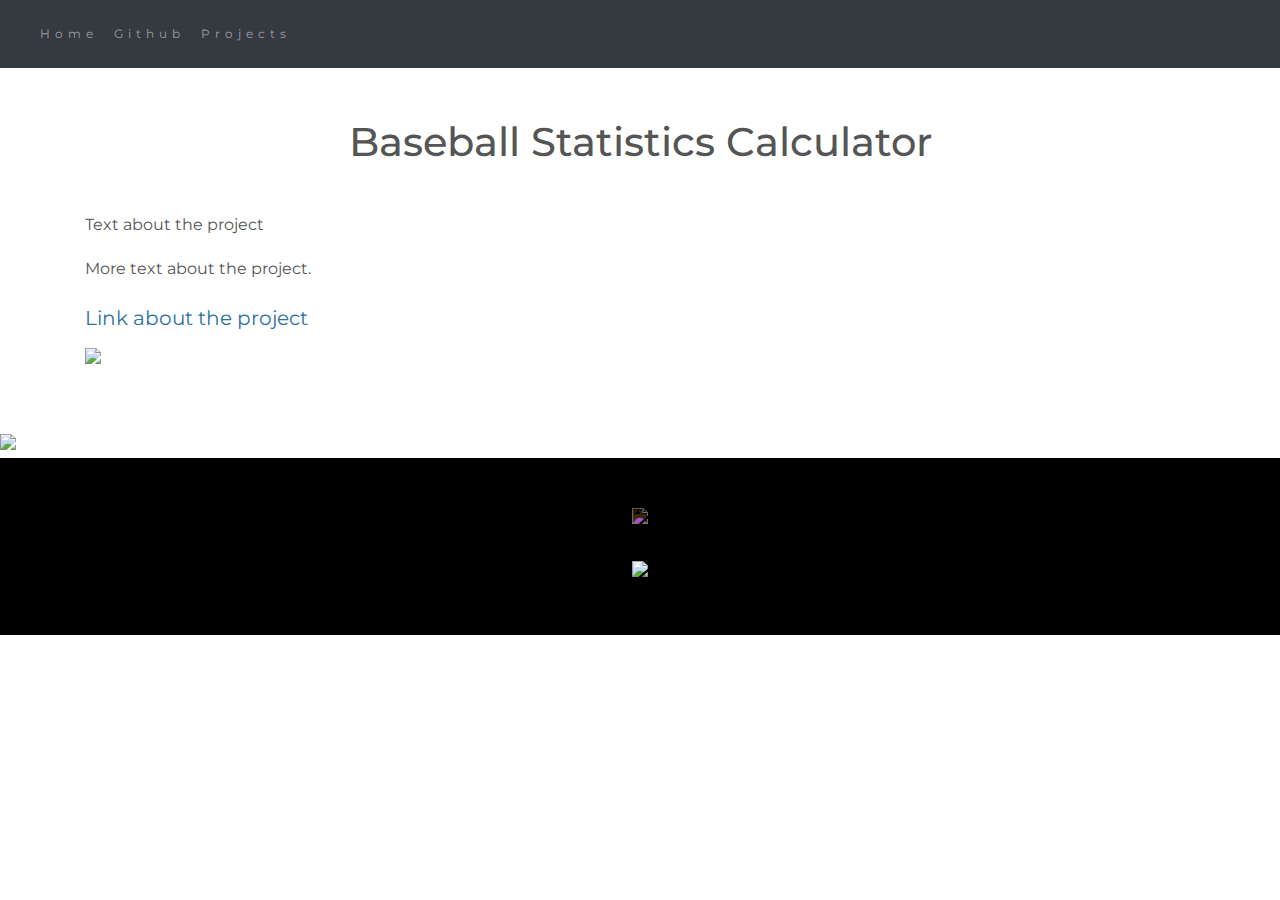
==== projects/sep11-fp.html @ 6f3e3879 "update repo" ====
<!DOCTYPE html>
<html lang="en">

<head>
    <title class="owner-name">#</title>
    <meta charset="utf-8">
    <meta name="viewport" content="width=device-width, initial-scale=1">
    <link rel="stylesheet" href="https://stackpath.bootstrapcdn.com/bootstrap/4.3.1/css/bootstrap.min.css">
    <link href="https://fonts.googleapis.com/css?family=Montserrat" rel="stylesheet">
    <link rel="stylesheet" href="../style.css" type="text/css">
    <script src="https://code.jquery.com/jquery-3.3.1.slim.min.js"></script>
    <script src="https://cdnjs.cloudflare.com/ajax/libs/popper.js/1.14.7/umd/popper.min.js"></script>
    <script src="https://stackpath.bootstrapcdn.com/bootstrap/4.3.1/js/bootstrap.min.js"></script>

</head>

<body>

    <!-- Navbar -->

    <nav class="navbar navbar-expand-lg navbar-dark bg-dark">
        <a class="navbar-brand owner-name" href="#"></a>
        <button class="navbar-toggler" type="button" data-toggle="collapse" data-target="#navbarSupportedContent" aria-controls="navbarSupportedContent" aria-expanded="false" aria-label="Toggle navigation">
            <span class="navbar-toggler-icon"></span>
        </button>

        <div class="collapse navbar-collapse" id="navbarSupportedContent">
            <ul class="navbar-nav mr-auto">
                <li class="nav-item">
                    <a class="nav-link" href="../index.html">Home</a>
                </li>
                <li class="nav-item">
                    <a class="nav-link" href="#" id="github" target="_blank">Github</a>
                </li>
                <li class="nav-item">
                    <a class="nav-link" href="../index.html#projects">Projects</a>
                </li>
            </ul>
        </div>
    </nav>

    <!-- First Container -->
    <div class="container-fluid bg-1">
        <div class="container">

            <h1 class="margin text-center">Baseball Statistics Calculator</h1>
            <p>Text about the project</p>
            <p>More text about the project.</p>
            <a href="#">Link about the project</a><br>

            <!--EXAMPLE OF PREVIEW LINK-->
            <!--<a href="http://yourUserName.github.io/yourRepoName">Preview</a><br>-->
            <!--EXAMPLE OF GITHUB LINK-->
            <!--<a href="http://github.com/yourUserName/yourRepoName">Github</a><br>-->

            <img src="../img/avatar.png" class="img-fluid project-img">


            <div class="row">

                <!--
                <div class="col-sm-6">
                    Use this to...
                </div>
                <div class="col-sm-6">
                    ...make two columns
                </div>
                -->

            </div>

        </div>
    </div>
    <img src="../img/img/Screenshot 2024-06-09 194847.png">



    <!-- Footer -->
    <footer class="container-fluid bg-4 text-center">
        <a href="#" target="_blank" id="fork"><img src="../img/fork.png"></a><br>
        <a href="https://hstatsep.github.io" target="_blank"><img src="https://hstatsep.github.io/img/hstatsep-logo-small.png" id="sep"></a>
    </footer>


    <script src="../script.js"></script>
</body>

</html>
---- style.css ----
html, body {
    height: 100%;
}

body {
    font: 20px Montserrat, sans-serif;
    line-height: 1.8;
    color: #f5f6f7;
}

p {
    font-size: 16px;
}

a {
    color: #2e72a1;
}

#logo, .project-img {
    max-height: 300px;
}

#fork img{
    height: 25px;
    margin-bottom: 25px;
    filter: invert(1);
}

#sep {
    height: 75px;
}

.margin {
    margin-bottom: 45px;
}

.bg-1 {
    background-color: #ffffff; /* White */
    color: #555555;
}

.bg-2 {
    background-color: #00FFE4; /* Blue */
    color: #ffffff;
}

.card {
    color: black;
    text-align: left;
}

.card-title {
    font-weight: 700;
}

.bg-3 {
    background-color: #000000; /* Black */
    color: #ffffff;
}

.bg-4 {
    background-color: #000000; /* Black */
    color: #fff;
}

.container-fluid {
    padding-top: 50px;
    padding-bottom: 50px;
}

.navbar {
    background-color: #00FFE4; /*light blue */
    padding-top: 15px;
    padding-bottom: 15px;
    border: 0;
    border-radius: 0;
    margin-bottom: 0;
    font-size: 12px;
    letter-spacing: 5px;
}

.navbar-nav li a:hover {
    color: #2e72a1 !important;
}
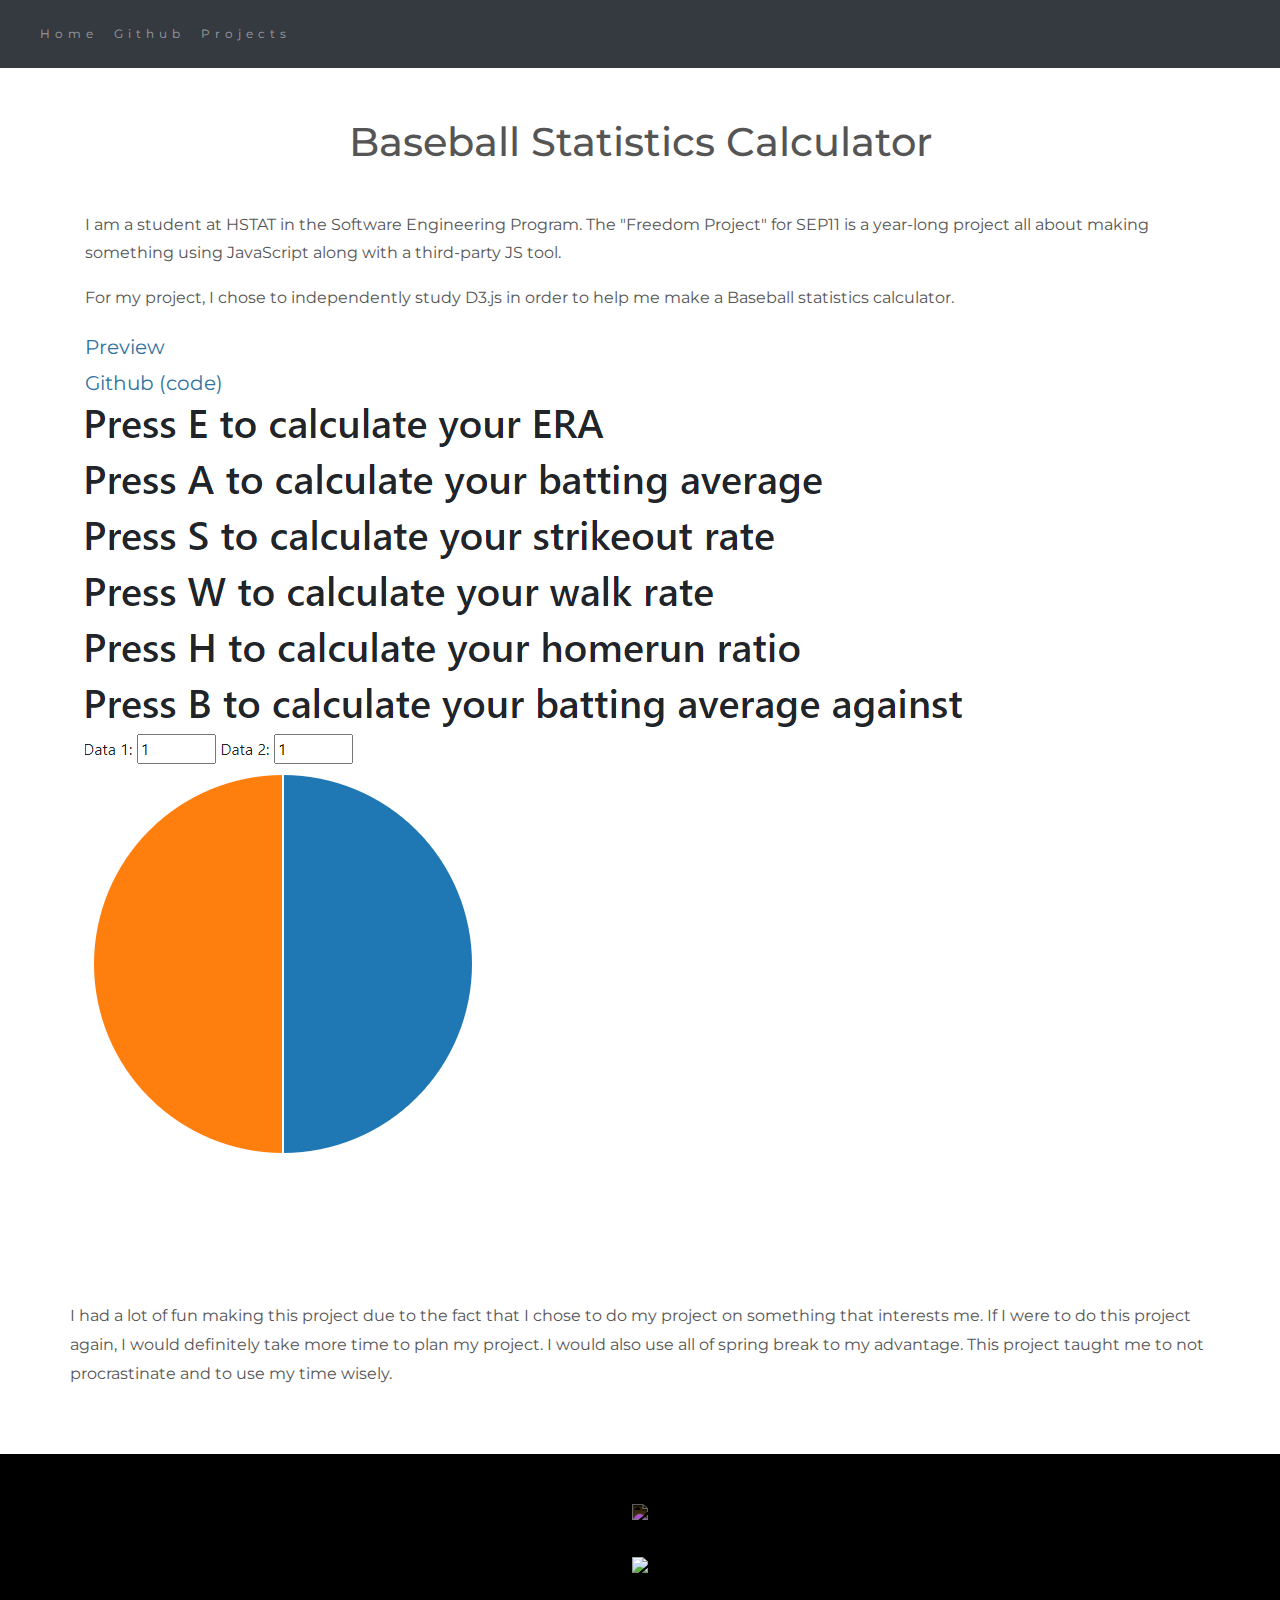
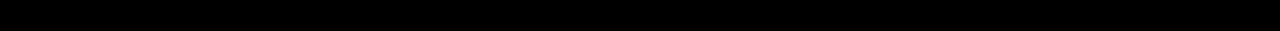
==== commit 5e11e41d: "update repo" ====
--- a/projects/sep11-fp.html
+++ b/projects/sep11-fp.html
@@ -44,19 +44,21 @@
         <div class="container">
 
             <h1 class="margin text-center">Baseball Statistics Calculator</h1>
-            <p>Text about the project</p>
-            <p>More text about the project.</p>
-            <a href="#">Link about the project</a><br>
+            <p>I am a student at HSTAT in the Software Engineering Program. The "Freedom Project" for SEP11 is a year-long project all about making something using JavaScript along with a third-party JS tool.</p>
 
-            <!--EXAMPLE OF PREVIEW LINK-->
-            <!--<a href="http://yourUserName.github.io/yourRepoName">Preview</a><br>-->
-            <!--EXAMPLE OF GITHUB LINK-->
-            <!--<a href="http://github.com/yourUserName/yourRepoName">Github</a><br>-->
+                <p>For my project, I chose to independently study D3.js in order to help me make a Baseball statistics calculator.</p>
 
-            <img src="../img/avatar.png" class="img-fluid project-img">
+
+
+            <a href="http://adamk9516.github.io/sep11-freedom-project">Preview</a><br>
+            <a href="http://github.com/adamk9516/sep11-freedom-project">Github (code)</a><br>
+            <img src="../img/Screenshot 2024-06-09 194847.png">
 
 
             <div class="row">
+                <p>I had a lot of fun making this project due to the fact that I chose to do my project on something that interests me. If I were to do this project again, I would definitely take more time to plan my project.
+                    I would also use all of spring break to my advantage. This project taught me to not procrastinate and to use my time wisely.
+                </p>
 
                 <!--
                 <div class="col-sm-6">
@@ -71,7 +73,7 @@
 
         </div>
     </div>
-    <img src="../img/img/Screenshot 2024-06-09 194847.png">
+
 
 
 
